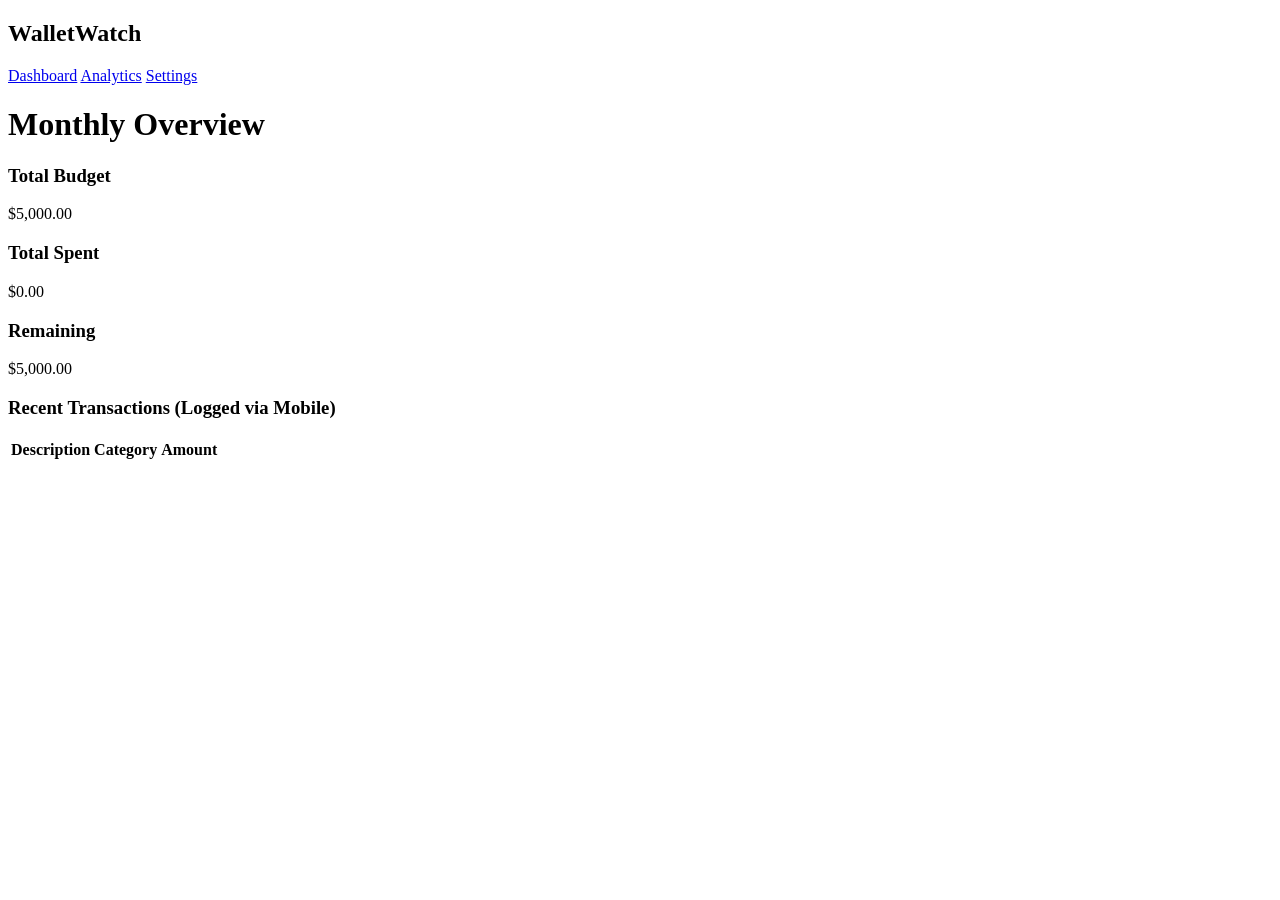
==== web-dashboard/index.html @ 2c4dba07 "Create index.html" ====
<!DOCTYPE html>
<html lang="en">
<head>
    <meta charset="UTF-8">
    <meta name="viewport" content="width=device-width, initial-scale=1.0">
    <title>ExpenseTracker | Analytics Dashboard</title>
</head>
<body>
    <div class="dashboard-container">
        <aside class="sidebar">
            <h2>WalletWatch</h2>
            <nav>
                <a href="#" class="active">Dashboard</a>
                <a href="#">Analytics</a>
                <a href="#">Settings</a>
            </nav>
        </aside>
        
        <main class="main-content">
            <header>
                <h1>Monthly Overview</h1>
                <p id="current-date"></p>
            </header>

            <section class="metrics-grid">
                <div class="card">
                    <h3>Total Budget</h3>
                    <p class="amount">$5,000.00</p>
                </div>
                <div class="card spent">
                    <h3>Total Spent</h3>
                    <p class="amount" id="total-spent">$0.00</p>
                </div>
                <div class="card remaining">
                    <h3>Remaining</h3>
                    <p class="amount" id="remaining-budget">$5,000.00</p>
                </div>
            </section>

            <section class="data-section">
                <div class="table-container">
                    <h3>Recent Transactions (Logged via Mobile)</h3>
                    <table id="transaction-table">
                        <thead>
                            <tr>
                                <th>Description</th>
                                <th>Category</th>
                                <th>Amount</th>
                            </tr>
                        </thead>
                        <tbody>
                            <!-- Dynamically populated -->
                        </tbody>
                    </table>
                </div>
            </section>
        </main>
    </div>
    <script src="app.js"></script>
</body>
</html>
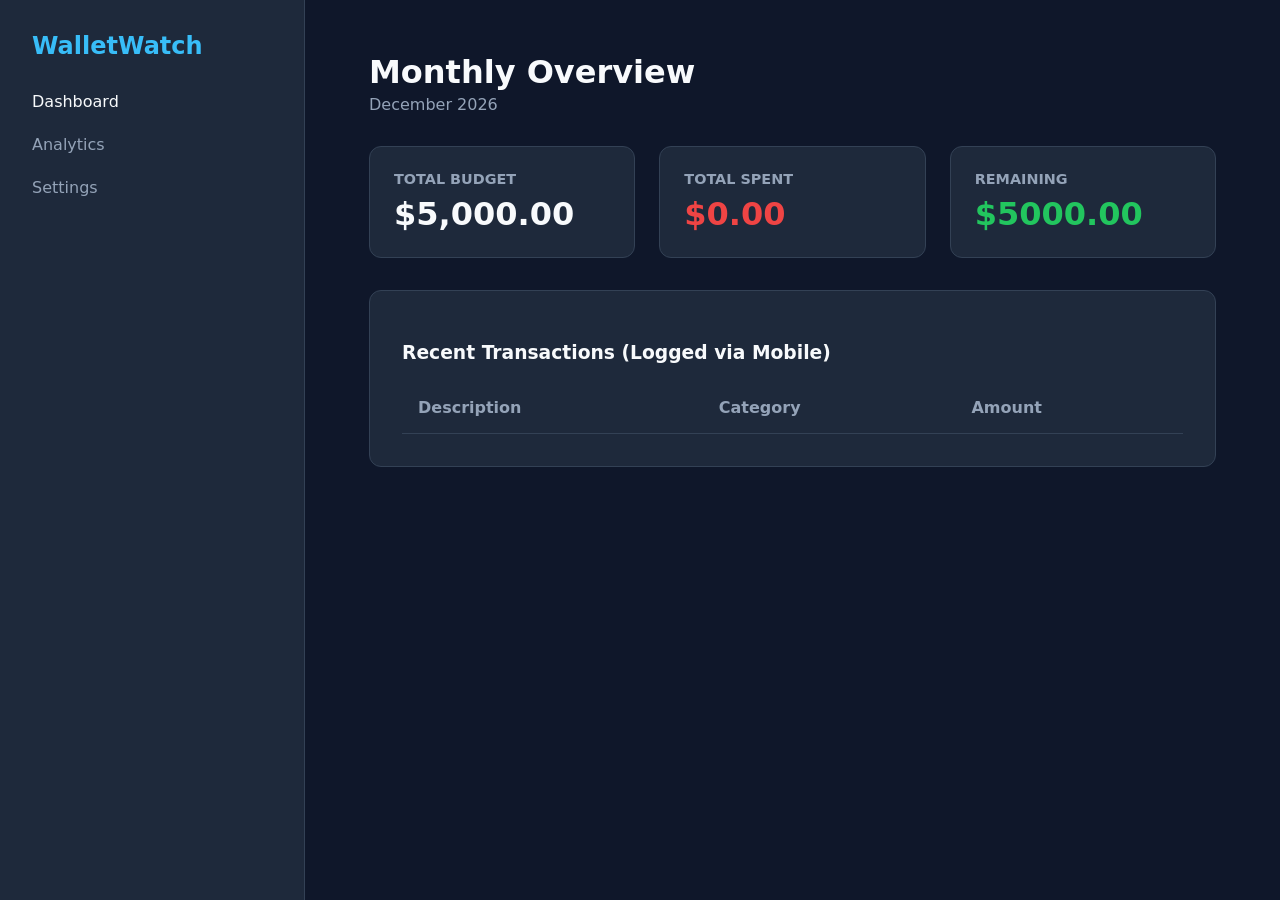
==== commit 8b477294: "Update index.html" ====
--- a/web-dashboard/index.html
+++ b/web-dashboard/index.html
@@ -3,6 +3,7 @@
 <head>
     <meta charset="UTF-8">
     <meta name="viewport" content="width=device-width, initial-scale=1.0">
+    <link rel="stylesheet" href="styles.css">
     <title>ExpenseTracker | Analytics Dashboard</title>
 </head>
 <body>
--- a/web-dashboard/styles.css
+++ b/web-dashboard/styles.css
@@ -0,0 +1,93 @@
+:root {
+    --bg-primary: #0f172a;
+    --bg-secondary: #1e293b;
+    --text-main: #f8fafc;
+    --text-muted: #94a3b8;
+    --accent: #38bdf8;
+    --accent-spent: #ef4444;
+    --accent-success: #22c55e;
+}
+
+body {
+    margin: 0;
+    font-family: 'Segoe UI', system-ui, sans-serif;
+    background-color: var(--bg-primary);
+    color: var(--text-main);
+}
+
+.dashboard-container {
+    display: flex;
+    min-height: 100vh;
+}
+
+.sidebar {
+    width: 240px;
+    background-color: var(--bg-secondary);
+    padding: 2rem;
+    border-right: 1px solid #334155;
+}
+
+.sidebar h2 {
+    color: var(--accent);
+    margin-top: 0;
+}
+
+.sidebar nav a {
+    display: block;
+    color: var(--text-muted);
+    text-decoration: none;
+    padding: 0.75rem 0;
+    font-weight: 500;
+}
+
+.sidebar nav a.active {
+    color: var(--text-main);
+}
+
+.main-content {
+    flex: 1;
+    padding: 2rem 4rem;
+}
+
+header h1 { margin-bottom: 0.25rem; }
+header p { color: var(--text-muted); margin-top: 0; }
+
+.metrics-grid {
+    display: grid;
+    grid-template-columns: repeat(3, 1fr);
+    gap: 1.5rem;
+    margin: 2rem 0;
+}
+
+.card {
+    background-color: var(--bg-secondary);
+    padding: 1.5rem;
+    border-radius: 12px;
+    border: 1px solid #334155;
+}
+
+.card h3 { margin: 0; color: var(--text-muted); font-size: 0.9rem; text-transform: uppercase; }
+.card .amount { margin: 0.5rem 0 0; font-size: 2rem; font-weight: bold; }
+.card.spent .amount { color: var(--accent-spent); }
+.card.remaining .amount { color: var(--accent-success); }
+
+.table-container {
+    background-color: var(--bg-secondary);
+    padding: 2rem;
+    border-radius: 12px;
+    border: 1px solid #334155;
+}
+
+table {
+    width: 100%;
+    border-collapse: collapse;
+    margin-top: 1rem;
+}
+
+th, td {
+    text-align: left;
+    padding: 1rem;
+    border-bottom: 1px solid #334155;
+}
+
+th { color: var(--text-muted); font-weight: 600; }
